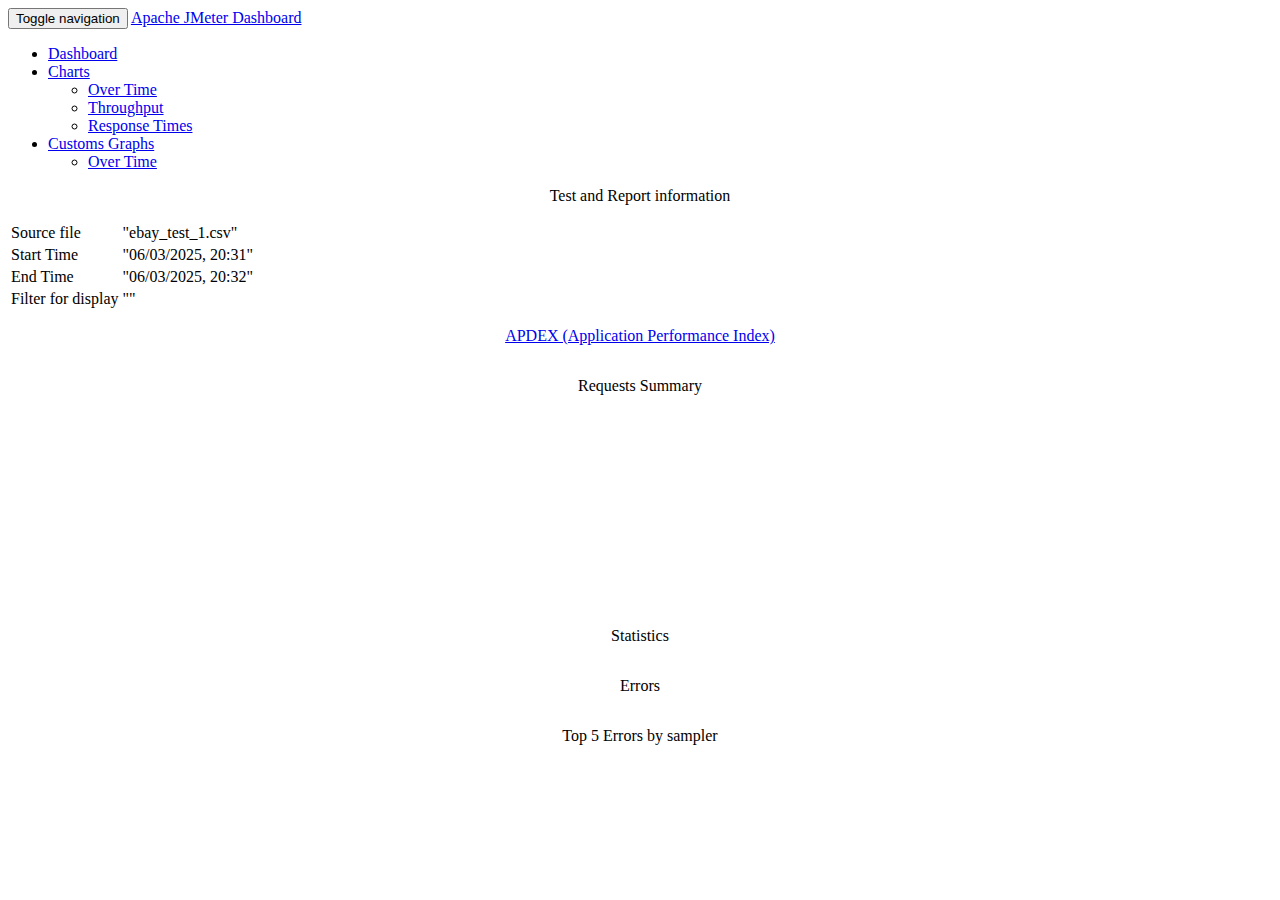
==== surefire.html @ 7e1cdce2 "Add files via upload" ====
<!DOCTYPE html>
<html lang="en">

<head>

    <meta charset="utf-8">
    <meta http-equiv="X-UA-Compatible" content="IE=edge">
    <meta name="viewport" content="width=device-width, initial-scale=1">
    <meta name="description" content="">
    <meta name="author" content="">

    <title>Apache JMeter Dashboard</title>

     <!-- Bootstrap Core CSS -->
    <link href="sbadmin2-1.0.7/bower_components/bootstrap/dist/css/bootstrap.min.css" rel="stylesheet">

    <!-- MetisMenu CSS -->
    <link href="sbadmin2-1.0.7/bower_components/metisMenu/dist/metisMenu.min.css" rel="stylesheet">

    <!-- Custom CSS -->
    <link href="sbadmin2-1.0.7/dist/css/sb-admin-2.css" rel="stylesheet">

    <!-- Dashboard css -->
    <link href="content/css/dashboard.css" rel="stylesheet">

    <!-- Table sorter -->
    <link href="content/css/theme.blue.css" rel="stylesheet">

    <!-- icon -->
    <link rel="icon" type="image/png" href="content/pages/icon-apache.png" />

    <!-- Custom Fonts -->
    <link href="sbadmin2-1.0.7/bower_components/font-awesome/css/font-awesome.min.css" rel="stylesheet" type="text/css">
</head>

<body>
    <div id="wrapper">
        <nav class="navbar navbar-default navbar-static-top" role="navigation" style="margin-bottom: 0">
            <div class="navbar-header">
                <button type="button" class="navbar-toggle" data-toggle="collapse" data-target=".navbar-collapse">
                    <span class="sr-only">Toggle navigation</span>
                    <span class="icon-bar"></span>
                    <span class="icon-bar"></span>
                    <span class="icon-bar"></span>
                </button>
                <a class="navbar-brand" href="index.html">Apache JMeter Dashboard</a>
            </div>
            <div class="navbar-default sidebar" role="navigation">
                <div class="sidebar-nav navbar-collapse">
                    <ul class="nav" id="side-menu">
                        <li>
                            <a href="index.html"><i class="fa fa-dashboard fa-fw"></i> Dashboard</a>
                        </li>
                        <li>
                            <a href="#"><i class="fa fa-bar-chart-o fa-fw"></i> Charts<span class="fa arrow"></span></a>
                            <ul class="nav nav-second-level">
                                <li>
                                    <a href="content/pages/OverTime.html">Over Time</a>
                                </li>
                                <li>
                                    <a href="content/pages/Throughput.html">Throughput</a>
                                </li>
                                <li>
                                    <a href="content/pages/ResponseTimes.html">Response Times</a>
                                </li>
                            </ul>
                            <!-- /.nav-second-level -->
                        </li>
                        
                        <li>
                            <a href="#"><i class="fa fa-bar-chart-o fa-fw"></i> Customs Graphs<span class="fa arrow"></span></a>
                            <ul class="nav nav-second-level">
                                <li>
                                    <a href="content/pages/CustomsGraphs.html">Over Time</a>
                                </li>
                            </ul>
                        </li>
                    </ul>
                </div>
            </div>
        </nav>
        <div id="page-wrapper">
            <div class="row">
                <div class="col-lg-12">
                     <div class="panel panel-default" >
                        <div class="panel-heading" style="text-align:center;">
                           <p class="dashboard-title">Test and Report information</p>
                        </div>
                        <div class="panel-body">
                        <table id="generalInfos" class="table table-bordered table-condensed " >
                            <tr>
                                <td>Source file</td>
                                <td>"ebay_test_1.csv"</td>
                            </tr>
                            <tr>
                                <td>Start Time</td>
                                <td>"06/03/2025, 20:31"</td>
                            </tr>
                            <tr>
                                <td>End Time</td>
                                <td>"06/03/2025, 20:32"</td>
                            </tr>
                                <tr>
                                    <td>Filter for display</td>
                                    <td>""</td>
                                </tr>
                        </table>
                     </div>
                </div>
            </div>
            <div class="row">
                <div class="col-lg-6">
                    <div class="panel panel-default" style="text-align:center;">
                        <div class="panel-heading">
                           <p class="dashboard-title"><a href="https://en.wikipedia.org/wiki/Apdex" target="_blank">APDEX (Application Performance Index)</a></p>
                        </div>
                        <div class="panel-body">
                            <section id="apdex" class="col-md-12 table-responsive">
                                <table id="apdexTable" class="table table-bordered table-condensed tablesorter ">
                                </table>
                            </section>
                        </div>
                    </div>
                </div>
                <div class="col-lg-6" >
                    <div class="panel panel-default" style="text-align:center;">
                        <div class="panel-heading">
                           <p class="dashboard-title">Requests Summary</p>
                        </div>
                           <div class="panel-body">
                            <div class="flot-chart" style="height:200px;">
                                <div class="flot-chart-content" id="flot-requests-summary" style="height:200px;"/>
                            </div>
                        </div>
                    </div>
                </div>
            </div>
            <div class="col-lg-12">
                <div class="panel panel-default" style="text-align:center;">
                       <div class="panel-heading" >
                           <p class="dashboard-title">Statistics</p>
                       </div>
                <div class="panel-body ">
                    <section class="col-md-12 table-responsive">
                        <table id="statisticsTable" class="table table-bordered table-condensed tablesorter " >
                        </table>
                    </section>
                </div>
            </div>
            <div class="col-lg-12">
                <div class="panel panel-default" style="text-align:center;">
                    <div class="panel-heading">
                        <p class="dashboard-title">Errors</p>
                    </div>
                    <div class="panel-body">
                        <section class="col-md-12 table-responsive">
                            <table id="errorsTable" class="table table-bordered table-condensed tablesorter ">
                            </table>
                        </section>
                    </div>
                </div>
            </div>
            <div class="col-lg-12">
                <div class="panel panel-default" style="text-align:center;">
                    <div class="panel-heading">
                        <p class="dashboard-title">Top 5 Errors by sampler</p>
                    </div>
                    <div class="panel-body">
                        <section class="col-md-12 table-responsive">
                            <table id="top5ErrorsBySamplerTable" class="table table-bordered table-condensed tablesorter ">
                            </table>
                        </section>
                    </div>
                </div>
            </div>
        </div>
    </div>

    <!-- jQuery -->
    <script src="sbadmin2-1.0.7/bower_components/jquery/dist/jquery.min.js"></script>

    <!-- Bootstrap Core JavaScript -->
    <script src="sbadmin2-1.0.7/bower_components/bootstrap/dist/js/bootstrap.min.js"></script>
    <script src="sbadmin2-1.0.7/bower_components/flot/excanvas.min.js"></script>
    <script src="sbadmin2-1.0.7/bower_components/flot/jquery.flot.js"></script>
    <script src="sbadmin2-1.0.7/bower_components/flot/jquery.flot.pie.js"></script>
    <script src="sbadmin2-1.0.7/bower_components/flot/jquery.flot.resize.js"></script>
    <script src="sbadmin2-1.0.7/bower_components/flot/jquery.flot.time.js"></script>
    <script src="sbadmin2-1.0.7/bower_components/flot.tooltip/js/jquery.flot.tooltip.min.js"></script>
    <script src="sbadmin2-1.0.7/bower_components/flot-axislabels/jquery.flot.axislabels.js"></script>
    <!-- Metis Menu Plugin JavaScript -->
    <script src="sbadmin2-1.0.7/bower_components/metisMenu/dist/metisMenu.min.js"></script>

    <script src="content/js/dashboard-commons.js"></script>
    <script src="content/js/dashboard.js"></script>

    <!-- Custom Theme JavaScript -->
    <script src="sbadmin2-1.0.7/dist/js/sb-admin-2.js"></script>
    <script type="text/javascript" src="content/js/jquery.tablesorter.min.js"></script>

</body>

</html>
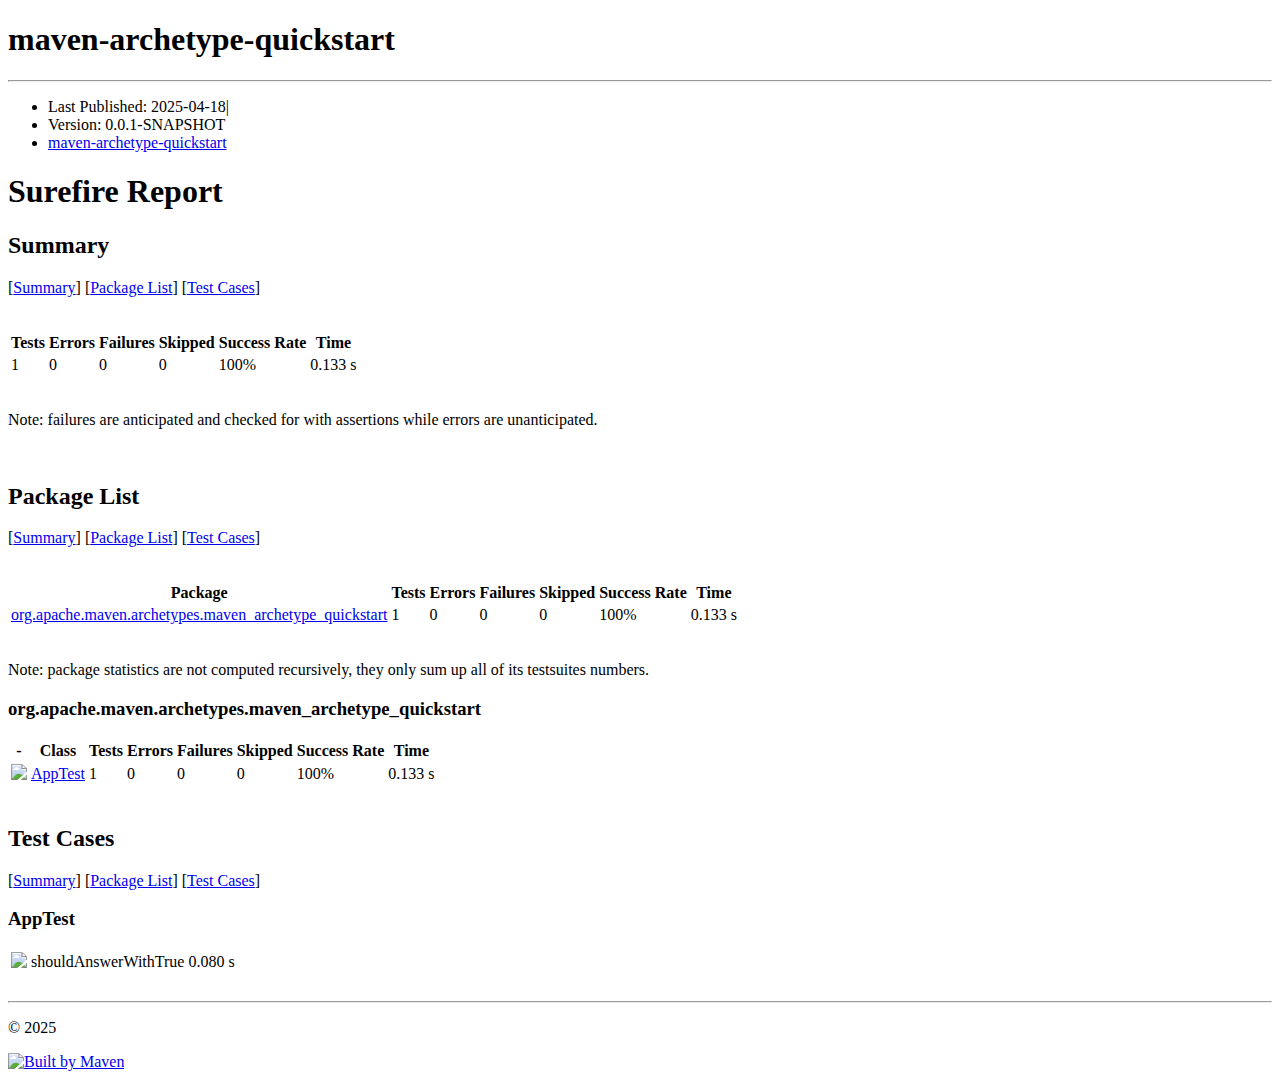
==== commit 31095c9c: "Add files via upload" ====
--- a/surefire.html
+++ b/surefire.html
@@ -1,203 +1,144 @@
 <!DOCTYPE html>
-<html lang="en">
 
-<head>
 
-    <meta charset="utf-8">
-    <meta http-equiv="X-UA-Compatible" content="IE=edge">
-    <meta name="viewport" content="width=device-width, initial-scale=1">
-    <meta name="description" content="">
-    <meta name="author" content="">
+<!--
+ | Generated by Apache Maven Doxia Site Renderer 2.0.0 from org.apache.maven.plugins:maven-surefire-report-plugin:3.5.3:report at 2025-04-18
+ | Rendered using Apache Maven Fluido Skin 2.0.0-M9
+-->
+<html xmlns="http://www.w3.org/1999/xhtml" lang="en">
+  <head>
+    <meta charset="UTF-8" />
+    <meta name="viewport" content="width=device-width, initial-scale=1" />
+    <meta name="generator" content="Apache Maven Doxia Site Renderer 2.0.0" />
+    <title>Surefire Report – maven-archetype-quickstart</title>
+    <link rel="stylesheet" href="./css/apache-maven-fluido-2.0.0-M9.min.css" />
+    <link rel="stylesheet" href="./css/site.css" />
+    <link rel="stylesheet" href="./css/print.css" media="print" />
+    <script src="./js/apache-maven-fluido-2.0.0-M9.min.js"></script>
+  </head>
+  <body>
+    <div class="container container-top">
+      <header>
+        <div id="banner">
+          <div class="pull-left"><div id="bannerLeft"><h1>maven-archetype-quickstart</h1></div></div>
+          <div class="pull-right"></div>
+          <div class="clear"><hr/></div>
+        </div>
 
-    <title>Apache JMeter Dashboard</title>
+        <div id="breadcrumbs">
+          <ul class="breadcrumb">
+        <li id="publishDate">Last Published: 2025-04-18<span class="divider">|</span>
+</li>
+          <li id="projectVersion">Version: 0.0.1-SNAPSHOT</li>
+        <li class="pull-right"><a href="http://www.example.com" class="externalLink">maven-archetype-quickstart</a></li>
+          </ul>
+        </div>
+      </header>
+        <main id="bodyColumn">
 
-     <!-- Bootstrap Core CSS -->
-    <link href="sbadmin2-1.0.7/bower_components/bootstrap/dist/css/bootstrap.min.css" rel="stylesheet">
-
-    <!-- MetisMenu CSS -->
-    <link href="sbadmin2-1.0.7/bower_components/metisMenu/dist/metisMenu.min.css" rel="stylesheet">
-
-    <!-- Custom CSS -->
-    <link href="sbadmin2-1.0.7/dist/css/sb-admin-2.css" rel="stylesheet">
-
-    <!-- Dashboard css -->
-    <link href="content/css/dashboard.css" rel="stylesheet">
-
-    <!-- Table sorter -->
-    <link href="content/css/theme.blue.css" rel="stylesheet">
-
-    <!-- icon -->
-    <link rel="icon" type="image/png" href="content/pages/icon-apache.png" />
-
-    <!-- Custom Fonts -->
-    <link href="sbadmin2-1.0.7/bower_components/font-awesome/css/font-awesome.min.css" rel="stylesheet" type="text/css">
-</head>
-
-<body>
-    <div id="wrapper">
-        <nav class="navbar navbar-default navbar-static-top" role="navigation" style="margin-bottom: 0">
-            <div class="navbar-header">
-                <button type="button" class="navbar-toggle" data-toggle="collapse" data-target=".navbar-collapse">
-                    <span class="sr-only">Toggle navigation</span>
-                    <span class="icon-bar"></span>
-                    <span class="icon-bar"></span>
-                    <span class="icon-bar"></span>
-                </button>
-                <a class="navbar-brand" href="index.html">Apache JMeter Dashboard</a>
-            </div>
-            <div class="navbar-default sidebar" role="navigation">
-                <div class="sidebar-nav navbar-collapse">
-                    <ul class="nav" id="side-menu">
-                        <li>
-                            <a href="index.html"><i class="fa fa-dashboard fa-fw"></i> Dashboard</a>
-                        </li>
-                        <li>
-                            <a href="#"><i class="fa fa-bar-chart-o fa-fw"></i> Charts<span class="fa arrow"></span></a>
-                            <ul class="nav nav-second-level">
-                                <li>
-                                    <a href="content/pages/OverTime.html">Over Time</a>
-                                </li>
-                                <li>
-                                    <a href="content/pages/Throughput.html">Throughput</a>
-                                </li>
-                                <li>
-                                    <a href="content/pages/ResponseTimes.html">Response Times</a>
-                                </li>
-                            </ul>
-                            <!-- /.nav-second-level -->
-                        </li>
-                        
-                        <li>
-                            <a href="#"><i class="fa fa-bar-chart-o fa-fw"></i> Customs Graphs<span class="fa arrow"></span></a>
-                            <ul class="nav nav-second-level">
-                                <li>
-                                    <a href="content/pages/CustomsGraphs.html">Over Time</a>
-                                </li>
-                            </ul>
-                        </li>
-                    </ul>
-                </div>
-            </div>
-        </nav>
-        <div id="page-wrapper">
-            <div class="row">
-                <div class="col-lg-12">
-                     <div class="panel panel-default" >
-                        <div class="panel-heading" style="text-align:center;">
-                           <p class="dashboard-title">Test and Report information</p>
-                        </div>
-                        <div class="panel-body">
-                        <table id="generalInfos" class="table table-bordered table-condensed " >
-                            <tr>
-                                <td>Source file</td>
-                                <td>"ebay_test_1.csv"</td>
-                            </tr>
-                            <tr>
-                                <td>Start Time</td>
-                                <td>"06/03/2025, 20:31"</td>
-                            </tr>
-                            <tr>
-                                <td>End Time</td>
-                                <td>"06/03/2025, 20:32"</td>
-                            </tr>
-                                <tr>
-                                    <td>Filter for display</td>
-                                    <td>""</td>
-                                </tr>
-                        </table>
-                     </div>
-                </div>
-            </div>
-            <div class="row">
-                <div class="col-lg-6">
-                    <div class="panel panel-default" style="text-align:center;">
-                        <div class="panel-heading">
-                           <p class="dashboard-title"><a href="https://en.wikipedia.org/wiki/Apdex" target="_blank">APDEX (Application Performance Index)</a></p>
-                        </div>
-                        <div class="panel-body">
-                            <section id="apdex" class="col-md-12 table-responsive">
-                                <table id="apdexTable" class="table table-bordered table-condensed tablesorter ">
-                                </table>
-                            </section>
-                        </div>
-                    </div>
-                </div>
-                <div class="col-lg-6" >
-                    <div class="panel panel-default" style="text-align:center;">
-                        <div class="panel-heading">
-                           <p class="dashboard-title">Requests Summary</p>
-                        </div>
-                           <div class="panel-body">
-                            <div class="flot-chart" style="height:200px;">
-                                <div class="flot-chart-content" id="flot-requests-summary" style="height:200px;"/>
-                            </div>
-                        </div>
-                    </div>
-                </div>
-            </div>
-            <div class="col-lg-12">
-                <div class="panel panel-default" style="text-align:center;">
-                       <div class="panel-heading" >
-                           <p class="dashboard-title">Statistics</p>
-                       </div>
-                <div class="panel-body ">
-                    <section class="col-md-12 table-responsive">
-                        <table id="statisticsTable" class="table table-bordered table-condensed tablesorter " >
-                        </table>
-                    </section>
-                </div>
-            </div>
-            <div class="col-lg-12">
-                <div class="panel panel-default" style="text-align:center;">
-                    <div class="panel-heading">
-                        <p class="dashboard-title">Errors</p>
-                    </div>
-                    <div class="panel-body">
-                        <section class="col-md-12 table-responsive">
-                            <table id="errorsTable" class="table table-bordered table-condensed tablesorter ">
-                            </table>
-                        </section>
-                    </div>
-                </div>
-            </div>
-            <div class="col-lg-12">
-                <div class="panel panel-default" style="text-align:center;">
-                    <div class="panel-heading">
-                        <p class="dashboard-title">Top 5 Errors by sampler</p>
-                    </div>
-                    <div class="panel-body">
-                        <section class="col-md-12 table-responsive">
-                            <table id="top5ErrorsBySamplerTable" class="table table-bordered table-condensed tablesorter ">
-                            </table>
-                        </section>
-                    </div>
-                </div>
-            </div>
+<script>
+function toggleDisplay(elementId) {
+ var elm = document.getElementById(elementId + '-error');
+ if (elm == null) {
+  elm = document.getElementById(elementId + '-failure');
+ }
+ if (elm && typeof elm.style != "undefined") {
+  if (elm.style.display == "none") {
+   elm.style.display = "";
+   document.getElementById(elementId + '-off').style.display = "none";
+   document.getElementById(elementId + '-on').style.display = "inline";
+  } else if (elm.style.display == "") {   elm.style.display = "none";
+   document.getElementById(elementId + '-off').style.display = "inline";
+   document.getElementById(elementId + '-on').style.display = "none";
+  }
+ }
+ }
+</script>
+<section><a id="Surefire_Report"></a>
+<h1>Surefire Report</h1><section><a id="Summary"></a>
+<h2>Summary</h2>
+<p>[<a href="#Summary">Summary</a>] [<a href="#Package_List">Package List</a>] [<a href="#Test_Cases">Test Cases</a>]</p><br />
+<table class="table table-striped">
+<tr class="a">
+<th>Tests</th>
+<th>Errors</th>
+<th>Failures</th>
+<th>Skipped</th>
+<th>Success Rate</th>
+<th>Time</th></tr>
+<tr class="b">
+<td>1</td>
+<td>0</td>
+<td>0</td>
+<td>0</td>
+<td>100%</td>
+<td>0.133 s</td></tr></table><br />
+<p>Note: failures are anticipated and checked for with assertions while errors are unanticipated.</p><br /></section><section><a id="Package_List"></a>
+<h2>Package List</h2>
+<p>[<a href="#Summary">Summary</a>] [<a href="#Package_List">Package List</a>] [<a href="#Test_Cases">Test Cases</a>]</p><br />
+<table class="table table-striped">
+<tr class="a">
+<th>Package</th>
+<th>Tests</th>
+<th>Errors</th>
+<th>Failures</th>
+<th>Skipped</th>
+<th>Success Rate</th>
+<th>Time</th></tr>
+<tr class="b">
+<td><a href="#org.apache.maven.archetypes.maven_archetype_quickstart">org.apache.maven.archetypes.maven_archetype_quickstart</a></td>
+<td>1</td>
+<td>0</td>
+<td>0</td>
+<td>0</td>
+<td>100%</td>
+<td>0.133 s</td></tr></table><br />
+<p>Note: package statistics are not computed recursively, they only sum up all of its testsuites numbers.</p><section><a id="org.apache.maven.archetypes.maven_archetype_quickstart"></a>
+<h3>org.apache.maven.archetypes.maven_archetype_quickstart</h3>
+<table class="table table-striped">
+<tr class="a">
+<th>-</th>
+<th>Class</th>
+<th>Tests</th>
+<th>Errors</th>
+<th>Failures</th>
+<th>Skipped</th>
+<th>Success Rate</th>
+<th>Time</th></tr>
+<tr class="b">
+<td><a href="#org.apache.maven.archetypes.maven_archetype_quickstart.AppTest"><img src="images/icon_success_sml.gif" /></a></td>
+<td><a href="#org.apache.maven.archetypes.maven_archetype_quickstart.AppTest">AppTest</a></td>
+<td>1</td>
+<td>0</td>
+<td>0</td>
+<td>0</td>
+<td>100%</td>
+<td>0.133 s</td></tr></table></section><br /></section><section><a id="Test_Cases"></a>
+<h2>Test Cases</h2>
+<p>[<a href="#Summary">Summary</a>] [<a href="#Package_List">Package List</a>] [<a href="#Test_Cases">Test Cases</a>]</p><section><a id="org.apache.maven.archetypes.maven_archetype_quickstart.AppTest"></a>
+<h3>AppTest</h3>
+<table class="table table-striped">
+<tr class="a">
+<td><img src="images/icon_success_sml.gif" /></td>
+<td><a id="TC_org.apache.maven.archetypes.maven_archetype_quickstart.AppTest.shouldAnswerWithTrue"></a>shouldAnswerWithTrue</td>
+<td>0.080 s</td></tr></table></section><br /></section></section>
+        </main>
+    </div>
+    <hr/>
+    <footer>
+      <div class="container">
+        <div class="row">
+            <p>©      2025
+</p>
         </div>
-    </div>
-
-    <!-- jQuery -->
-    <script src="sbadmin2-1.0.7/bower_components/jquery/dist/jquery.min.js"></script>
-
-    <!-- Bootstrap Core JavaScript -->
-    <script src="sbadmin2-1.0.7/bower_components/bootstrap/dist/js/bootstrap.min.js"></script>
-    <script src="sbadmin2-1.0.7/bower_components/flot/excanvas.min.js"></script>
-    <script src="sbadmin2-1.0.7/bower_components/flot/jquery.flot.js"></script>
-    <script src="sbadmin2-1.0.7/bower_components/flot/jquery.flot.pie.js"></script>
-    <script src="sbadmin2-1.0.7/bower_components/flot/jquery.flot.resize.js"></script>
-    <script src="sbadmin2-1.0.7/bower_components/flot/jquery.flot.time.js"></script>
-    <script src="sbadmin2-1.0.7/bower_components/flot.tooltip/js/jquery.flot.tooltip.min.js"></script>
-    <script src="sbadmin2-1.0.7/bower_components/flot-axislabels/jquery.flot.axislabels.js"></script>
-    <!-- Metis Menu Plugin JavaScript -->
-    <script src="sbadmin2-1.0.7/bower_components/metisMenu/dist/metisMenu.min.js"></script>
-
-    <script src="content/js/dashboard-commons.js"></script>
-    <script src="content/js/dashboard.js"></script>
-
-    <!-- Custom Theme JavaScript -->
-    <script src="sbadmin2-1.0.7/dist/js/sb-admin-2.js"></script>
-    <script type="text/javascript" src="content/js/jquery.tablesorter.min.js"></script>
-
-</body>
-
+        <p id="poweredBy" class="pull-right"><a href="https://maven.apache.org/" class="builtBy" target="_blank"><img class="builtBy" alt="Built by Maven" src="./images/logos/maven-feather.png" /></a>
+</p>
+      </div>
+    </footer>
+<script>
+  if(anchors) {
+    anchors.add();
+  }
+</script>
+  </body>
 </html>
